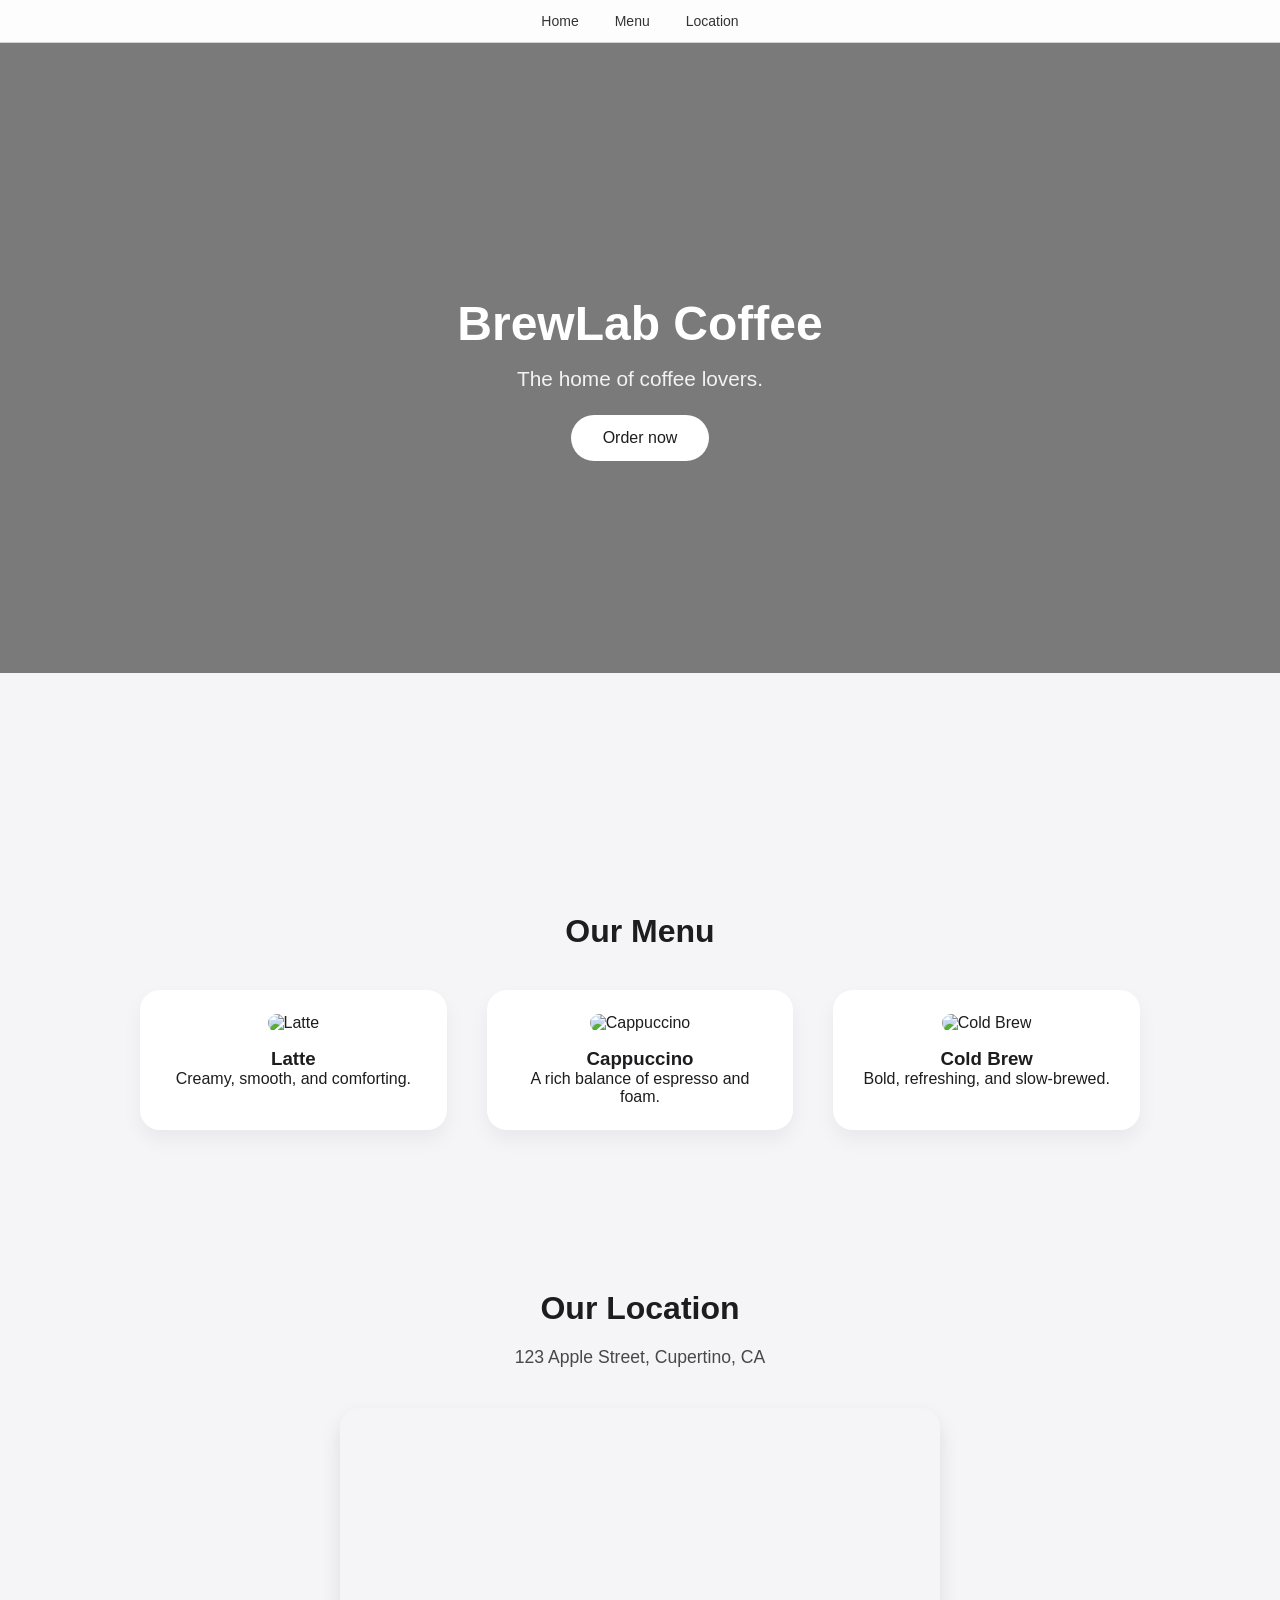
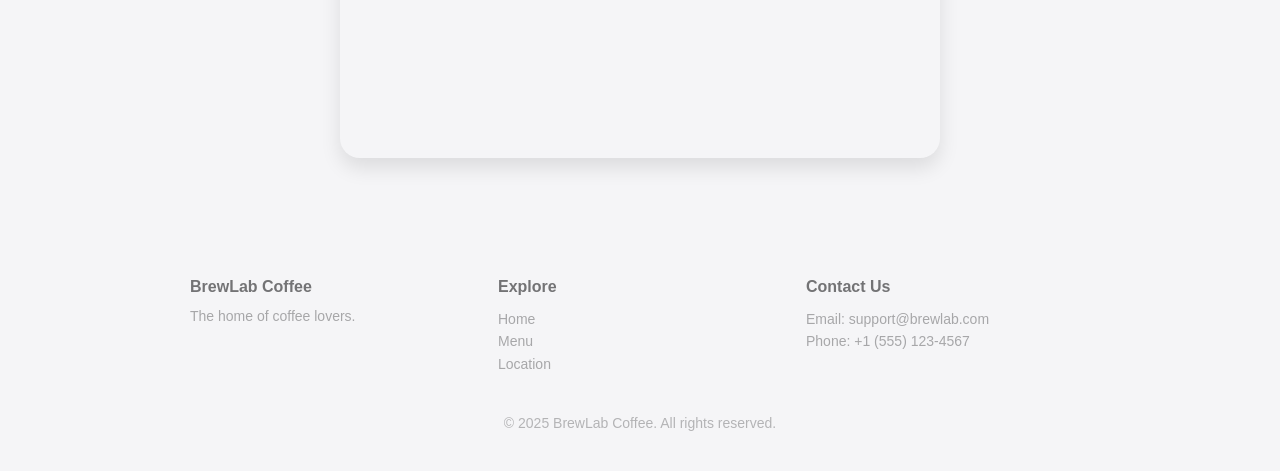
==== Assignment 2 - Coffee Shop Website/index.html @ 9cf55180 "Add files via upload Assignment 2 - Coffee Shop" ====
<!doctype html>
<html lang="en">
<head>
  <meta charset="utf-8" />
  <meta name="viewport" content="width=device-width,initial-scale=1" />
  <title>BrewLab</title>
  <style>
    * {
      margin: 0;
      padding: 0;
      box-sizing: border-box;
      font-family: -apple-system, BlinkMacSystemFont, "Helvetica Neue", Helvetica, Arial, sans-serif;
    }

    body {
      background: #f5f5f7;
      color: #1d1d1f;
    }
html {
scroll-behavior: smooth;
}

    /* NAV */
    nav {
      width: 100%;
      background: rgba(255,255,255,0.8);
      backdrop-filter: blur(20px);
      position: sticky;
      top: 0;
      z-index: 999;
      padding: 12px 24px;
      display: flex;
      justify-content: center;
      border-bottom: 1px solid #d2d2d7;
    }

    nav ul {
      display: flex;
      gap: 36px;
      list-style: none;
    }

    nav a {
      text-decoration: none;
      color: #1d1d1f;
      font-size: 14px;
      opacity: 0.9;
      transition: 0.2s;
    }

    nav a:hover {
      opacity: 1;
    }

    /* SECTIONS */
    section {
      padding: 80px 24px;
      text-align: center;
    }

    .hero {
      padding-top: 120px;
    }

    .hero h1 {
      font-size: 3rem;
      font-weight: 600;
      margin-bottom: 16px;
    }

    .hero p {
      font-size: 1.2rem;
      opacity: 0.8;
    }

    .menu-grid {
      display: grid;
      grid-template-columns: repeat(auto-fit, minmax(240px, 1fr));
      gap: 40px;
      max-width: 1000px;
      margin: auto;
      margin-top: 40px;
    }

    .card {
      background: white;
      padding: 24px;
      border-radius: 20px;
      box-shadow: 0 10px 20px rgba(0,0,0,0.05);
      transition: 0.2s;
    }

    .card:hover {
      transform: translateY(-5px);
      box-shadow: 0 20px 40px rgba(0,0,0,0.08);
    }

    .card img {
      width: 100%;
      border-radius: 16px;
      margin-bottom: 16px;
    }

    footer {
      padding: 40px;
      text-align: center;
      font-size: 14px;
      opacity: 0.6;
    }
  </style>
</head>
<body>

  <!-- NAVIGATION -->
  <nav>
    <ul>
      <li><a href="#home">Home</a></li>
      <li><a href="#menu">Menu</a></li>
      <li><a href="#location">Location</a></li>
    </ul>
  </nav>

  <!-- HOME -->
 <section id="home" class="hero" style="
  background:
    linear-gradient(rgba(0, 0, 0, 0.5), rgba(0, 0, 0, 0.5)),
    url('https://images.unsplash.com/photo-1600093463592-8e36ae95ef56?q=80&w=1470&auto=format&fit=crop&ixlib=rb-4.1.0&ixid=M3wxMjA3fDB8MHxwaG90by1wYWdlfHx8fGVufDB8fHx8fA%3D%3D') 
    center/cover no-repeat;
  height:70vh; 
  display:flex; 
  align-items:center; 
  justify-content:center; 
  text-align:center; 
  color:white;
">
  <div style="padding:40px 60px; border-radius:20px;">
    <h1 style="font-size:3rem; font-weight:600;">BrewLab Coffee</h1>
    <p style="font-size:1.3rem; opacity:0.9; margin-top:12px;">The home of coffee lovers.</p>
    <a href="#menu" style="display:inline-block; margin-top:24px; padding:14px 32px; background:white; color:#1d1d1f; border-radius:30px; font-size:1rem; font-weight:500; text-decoration:none; transition:0.2s;">
      Order now
    </a>
  </div>
</section>

  <section style="height:120px;"></section>

  <!-- MENU -->
  <section id="menu">
    <h2 style="font-size:2rem; font-weight:600;">Our Menu</h2>

    <div class="menu-grid">
      <div class="card">
        <img src="https://images.unsplash.com/photo-1702996241414-7adb1bef3fb5?q=80&w=735&auto=format&fit=crop&ixlib=rb-4.1.0&ixid=M3wxMjA3fDB8MHxwaG90by1wYWdlfHx8fGVufDB8fHx8fA%3D%3D" alt="Latte" />
        <h3>Latte</h3>
        <p>Creamy, smooth, and comforting.</p>
      </div>

      <div class="card">
        <img src="https://images.unsplash.com/photo-1602320574582-741740d4fcd7?q=80&w=687&auto=format&fit=crop&ixlib=rb-4.1.0&ixid=M3wxMjA3fDB8MHxwaG90by1wYWdlfHx8fGVufDB8fHx8fA%3D%3D" alt="Cappuccino" />
        <h3>Cappuccino</h3>
        <p>A rich balance of espresso and foam.</p>
      </div>

      <div class="card">
        <img src="https://images.unsplash.com/photo-1517701550927-30cf4ba1dba5?q=80&w=687&auto=format&fit=crop&ixlib=rb-4.1.0&ixid=M3wxMjA3fDB8MHxwaG90by1wYWdlfHx8fGVufDB8fHx8fA%3D%3D" alt="Cold Brew" />
        <h3>Cold Brew</h3>
        <p>Bold, refreshing, and slow‑brewed.</p>
      </div>
    </div>
  </section>

  <!-- LOCATION -->
  <section id="location">
    <h2 style="font-size:2rem; font-weight:600;">Our Location</h2>
    <p style="margin-top:20px; font-size:1.1rem; opacity:0.8;">123 Apple Street, Cupertino, CA</p>

    <div style="margin-top:40px; display:flex; justify-content:center;">
      <iframe
        src="https://www.google.com/maps/embed?pb=!1m18!1m12!1m3!1d3172.0135119325794!2d-122.032547024206!3d37.33464897210673!2m3!1f0!2f0!3f0!3m2!1i1024!2i768!4f13.1!3m3!1m2!1s0x808fb5a6d81ad1fb%3A0xa5d41e6087e9a60!2sApple%20Park!5e0!3m2!1sen!2sus!4v1700000000000" 
        width="600" 
        height="350" 
        style="border:0; border-radius:20px; box-shadow:0 10px 20px rgba(0,0,0,0.1);" 
        allowfullscreen="" 
        loading="lazy" 
        referrerpolicy="no-referrer-when-downgrade">
      </iframe>
    </div>
  </section>

  <footer>
  <div style="max-width:900px; margin:auto; display:grid; grid-template-columns:repeat(auto-fit, minmax(180px,1fr)); gap:24px; text-align:left;">
    <div>
      <h4 style="margin-bottom:12px; font-size:16px;">BrewLab Coffee</h4>
      <p style="opacity:0.6; font-size:14px;">The home of coffee lovers.</p>
    </div>
    <div>
      <h4 style="margin-bottom:12px; font-size:16px;">Explore</h4>
      <p style="opacity:0.6; font-size:14px; line-height:1.6;">
        <a href="#home" style="color:inherit; text-decoration:none;">Home</a><br>
        <a href="#menu" style="color:inherit; text-decoration:none;">Menu</a><br>
        <a href="#location" style="color:inherit; text-decoration:none;">Location</a>
      </p>
    </div>
    <div>
      <h4 style="margin-bottom:12px; font-size:16px;">Contact Us</h4>
      <p style="opacity:0.6; font-size:14px; line-height:1.6;">
        Email: support@brewlab.com<br>
        Phone: +1 (555) 123‑4567
      </p>
    </div>
  </div>
  <p style="margin-top:40px; font-size:14px; opacity:0.5; text-align:center;">© 2025 BrewLab Coffee. All rights reserved.</p>
</footer>

</body>
</html>
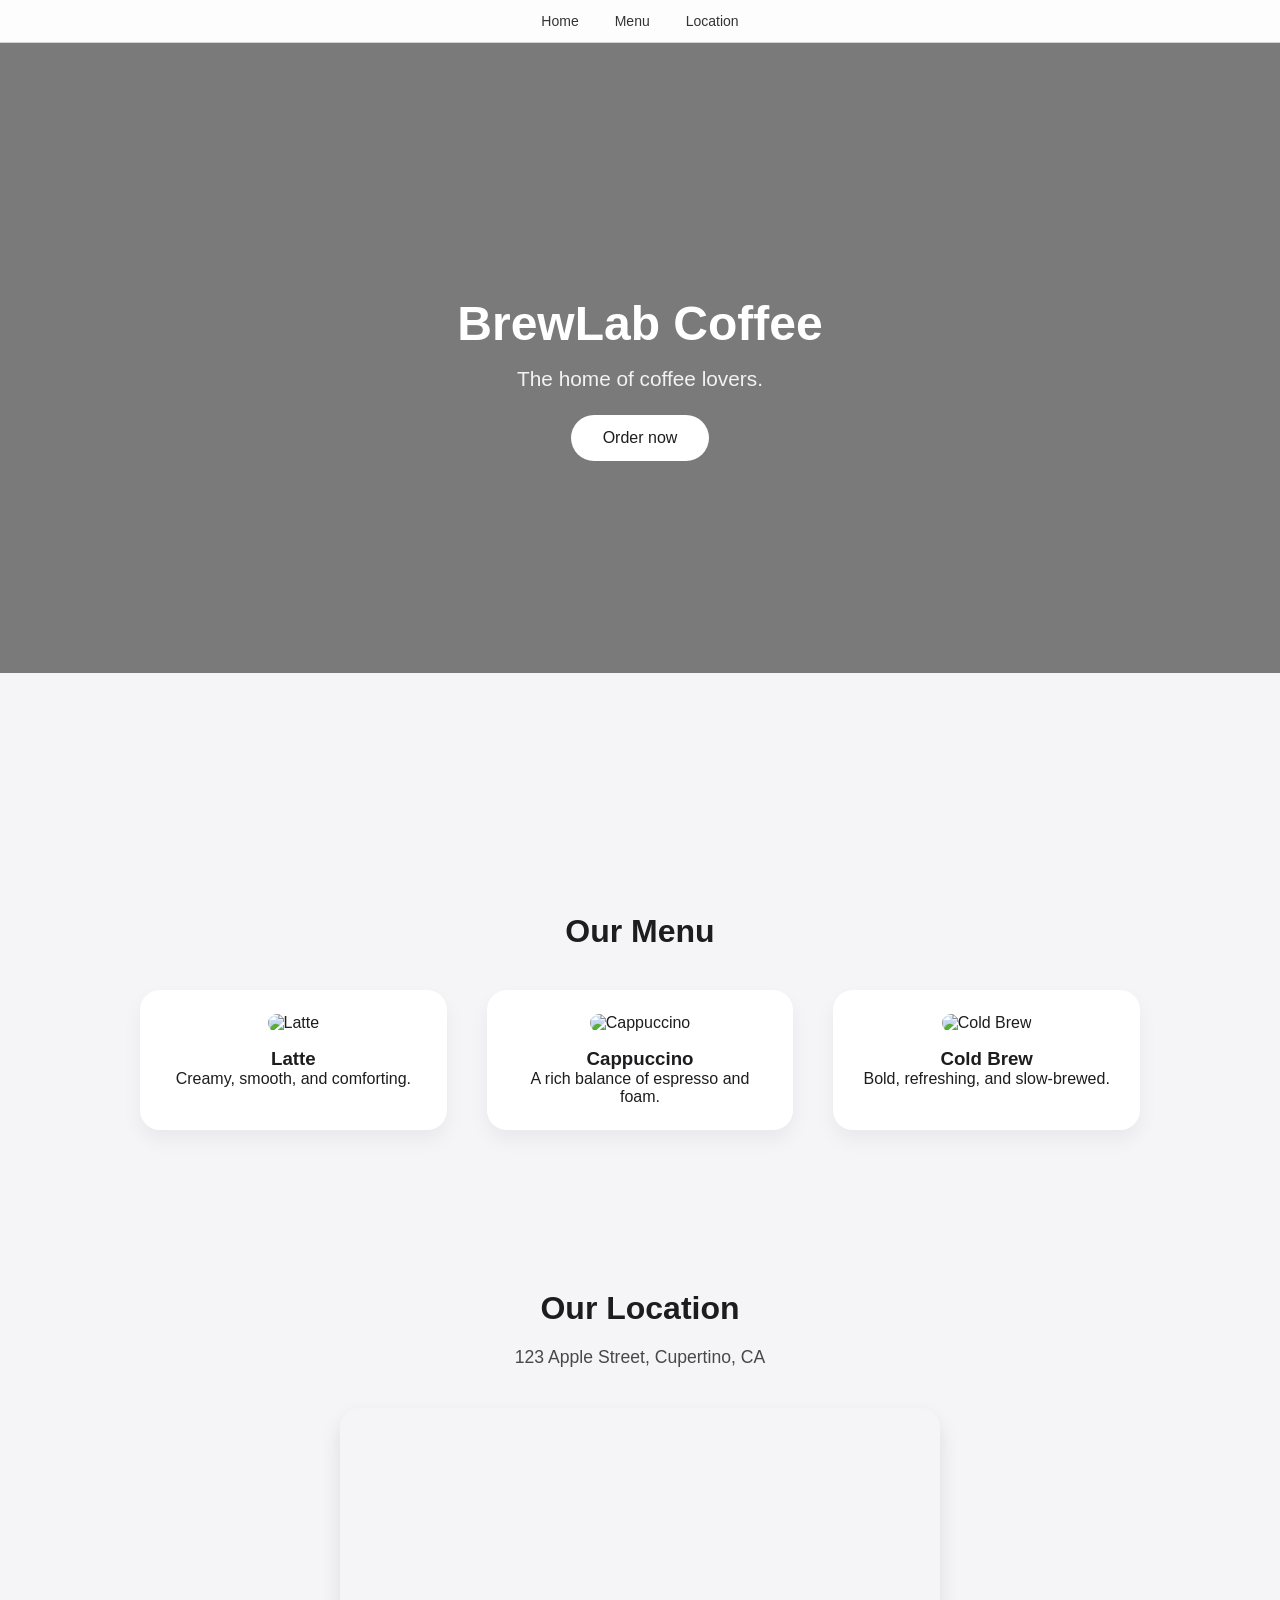
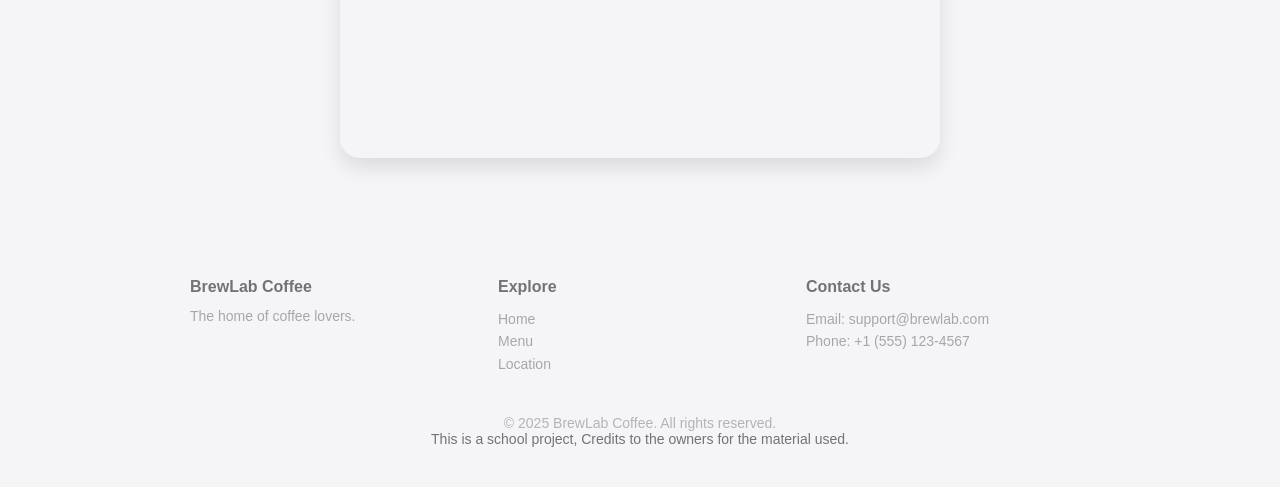
==== commit 37982921: "Update index.html updated for the new landing page" ====
--- a/Assignment 2 - Coffee Shop Website/index.html
+++ b/Assignment 2 - Coffee Shop Website/index.html
@@ -81,6 +81,11 @@
       margin: auto;
       margin-top: 40px;
     }
+
+  .menu-grid {
+
+cursor: pointer;
+}
 
     .card {
       background: white;
@@ -148,7 +153,7 @@
   <section id="menu">
     <h2 style="font-size:2rem; font-weight:600;">Our Menu</h2>
 
-    <div class="menu-grid">
+    <div class="menu-grid" onclick="window.location.href='LatteLanding.html'">
       <div class="card">
         <img src="https://images.unsplash.com/photo-1702996241414-7adb1bef3fb5?q=80&w=735&auto=format&fit=crop&ixlib=rb-4.1.0&ixid=M3wxMjA3fDB8MHxwaG90by1wYWdlfHx8fGVufDB8fHx8fA%3D%3D" alt="Latte" />
         <h3>Latte</h3>
@@ -209,7 +214,7 @@
       </p>
     </div>
   </div>
-  <p style="margin-top:40px; font-size:14px; opacity:0.5; text-align:center;">© 2025 BrewLab Coffee. All rights reserved.</p>
+  <p style="margin-top:40px; font-size:14px; opacity:0.5; text-align:center;">© 2025 BrewLab Coffee. All rights reserved.</p><p>This is a school project, Credits to the owners for the material used.</p>
 </footer>
 
 </body>
